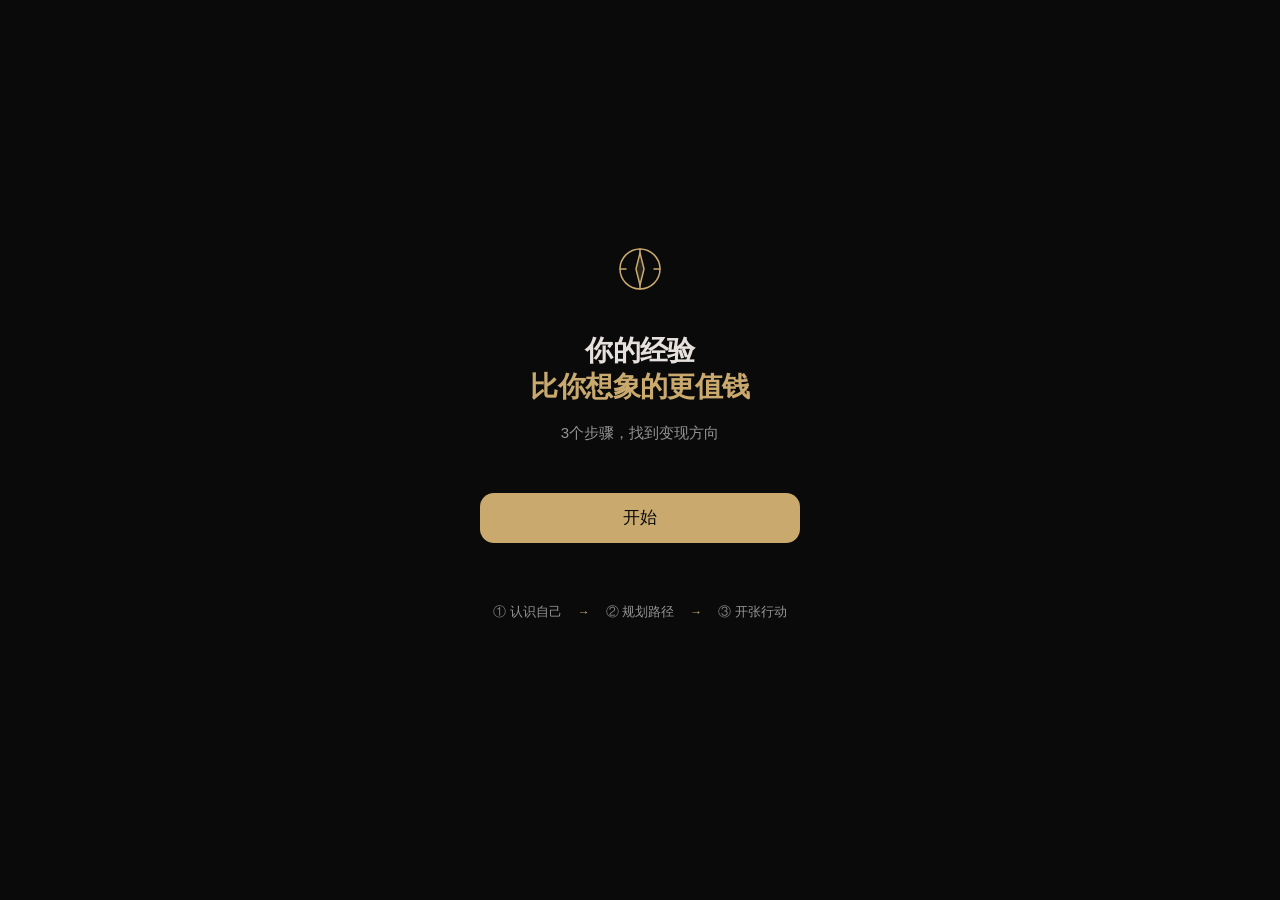
==== starting-point/static/index.html @ 90539042 "feat: rename Career Compass to Starting Point (启点), add mobile-first UI - Rename Python package from" ====
<!DOCTYPE html>
<html lang="zh-CN">
<head>
  <meta charset="utf-8">
  <meta name="viewport" content="width=device-width, initial-scale=1.0, viewport-fit=cover">
  <title>启点</title>
  <link rel="stylesheet" href="design-system.css">
  <style>
    .landing {
      min-height: 100dvh;
      display: flex;
      flex-direction: column;
      align-items: center;
      justify-content: center;
      text-align: center;
      padding: var(--sp-10) var(--page-padding);
      padding-bottom: calc(var(--sp-10) + var(--safe-bottom));
    }

    .landing__icon {
      width: 48px;
      height: 48px;
      margin-bottom: var(--sp-10);
      opacity: 0;
      animation: fadeIn 600ms ease-out 100ms forwards;
    }

    .landing__icon svg {
      width: 100%;
      height: 100%;
    }

    .landing__headline {
      margin-bottom: var(--sp-4);
      opacity: 0;
      animation: fadeIn 400ms ease-out 200ms forwards;
    }

    .landing__headline-main {
      font: var(--t-hero);
      letter-spacing: var(--tracking-hero);
      color: var(--text-primary);
      display: block;
    }

    .landing__headline-gold {
      font: var(--t-hero);
      letter-spacing: var(--tracking-hero);
      color: var(--gold);
      display: block;
    }

    .landing__subtitle {
      font: var(--t-body-sm);
      color: var(--text-secondary);
      margin-bottom: var(--sp-12);
      opacity: 0;
      animation: fadeIn 300ms ease-out 400ms forwards;
    }

    .landing__cta {
      width: 100%;
      max-width: 320px;
      margin-bottom: var(--sp-3);
      opacity: 0;
      animation: fadeIn 300ms ease-out 500ms forwards;
    }

    .landing__steps {
      display: flex;
      align-items: center;
      justify-content: center;
      gap: var(--sp-4);
      margin-top: var(--sp-12);
      opacity: 0;
      animation: fadeIn 300ms ease-out 600ms forwards;
    }

    .landing__step {
      font: var(--t-caption);
      color: var(--text-secondary);
    }

    .landing__step-num {
      color: var(--text-tertiary);
      font-weight: 500;
    }

    .landing__arrow {
      color: var(--gold);
      font-size: 12px;
    }
  </style>
</head>
<body>
  <div class="landing">
    <!-- Compass Icon (SVG thin line, gold stroke) -->
    <div class="landing__icon" role="img" aria-label="启点指南针">
      <svg viewBox="0 0 48 48" fill="none" stroke="#C9A96E" stroke-width="1.5" stroke-linecap="round" stroke-linejoin="round" aria-hidden="true">
        <circle cx="24" cy="24" r="20"/>
        <polygon points="24,8 28,24 24,40 20,24" fill="rgba(201,169,110,0.15)" stroke="#C9A96E"/>
        <line x1="24" y1="4" x2="24" y2="10"/>
        <line x1="24" y1="38" x2="24" y2="44"/>
        <line x1="4" y1="24" x2="10" y2="24"/>
        <line x1="38" y1="24" x2="44" y2="24"/>
      </svg>
    </div>

    <div class="landing__headline">
      <span class="landing__headline-main">你的经验</span>
      <span class="landing__headline-gold">比你想象的更值钱</span>
    </div>

    <p class="landing__subtitle">3个步骤，找到变现方向</p>

    <div class="landing__cta">
      <button class="btn-primary" onclick="location.href='chat-self-discovery.html'" aria-label="开始探索">开始</button>
    </div>

    <div class="landing__steps">
      <span class="landing__step"><span class="landing__step-num">①</span> 认识自己</span>
      <span class="landing__arrow">→</span>
      <span class="landing__step"><span class="landing__step-num">②</span> 规划路径</span>
      <span class="landing__arrow">→</span>
      <span class="landing__step"><span class="landing__step-num">③</span> 开张行动</span>
    </div>
  </div>
</body>
</html>
---- starting-point/static/design-system.css ----
/*
 * Starting Point (启点) Design System
 * Based on "Lantern in the Night" metaphor
 * Target: 40-55 year old Chinese users, mobile-first web
 */

:root {
  /* Color Tokens */
  --bg-primary: #0A0A0B;
  --bg-secondary: #1C1C1E;
  --bg-tertiary: #2C2C2E;
  --bg-elevated: #3A3A3C;

  --text-primary: #E7E1DE;
  --text-secondary: #949494;
  --text-tertiary: #7E7E80;

  --gold: #C9A96E;
  --gold-subtle: rgba(201, 169, 110, 0.12);
  --gold-border: rgba(201, 169, 110, 0.25);

  --success: #4CAF50;
  --error: #FF453A;

  --divider: rgba(255, 255, 255, 0.06);
  --border: rgba(255, 255, 255, 0.10);

  /* Typography */
  --font-main: "PingFang SC", -apple-system, "SF Pro Text", "Helvetica Neue", sans-serif;

  --t-hero: 600 28px/36px var(--font-main);
  --t-title: 600 22px/30px var(--font-main);
  --t-body: 400 17px/28px var(--font-main);
  --t-body-sm: 400 15px/24px var(--font-main);
  --t-caption: 400 13px/18px var(--font-main);
  --t-micro: 500 11px/16px var(--font-main);
  --t-button: 500 17px/24px var(--font-main);

  --tracking-hero: -0.02em;
  --tracking-title: -0.01em;
  --tracking-caption: 0.01em;
  --tracking-micro: 0.02em;

  /* Spacing (4px base) */
  --sp-1: 4px;
  --sp-2: 8px;
  --sp-3: 12px;
  --sp-4: 16px;
  --sp-5: 20px;
  --sp-6: 24px;
  --sp-8: 32px;
  --sp-10: 40px;
  --sp-12: 48px;

  /* Layout */
  --max-width: 480px;
  --page-padding: 20px;
  --header-height: 44px;
  --input-height: 56px;
  --safe-bottom: 34px;

  /* Radius */
  --r-sm: 8px;
  --r-md: 12px;
  --r-lg: 16px;
  --r-xl: 20px;
  --r-pill: 9999px;

  /* Transitions */
  --transition-fast: 150ms ease-out;
  --transition-normal: 250ms ease-out;
}

/* Reset */
*, *::before, *::after {
  box-sizing: border-box;
  margin: 0;
  padding: 0;
}

body {
  background-color: var(--bg-primary);
  color: var(--text-primary);
  font: var(--t-body);
  -webkit-font-smoothing: antialiased;
  -moz-osx-font-smoothing: grayscale;
  min-height: 100dvh;
  line-height: 1.5;
}

/* Utility */
.container {
  max-width: var(--max-width);
  margin: 0 auto;
  padding: 0 var(--page-padding);
}

/* Header */
.app-header {
  position: fixed;
  top: 0;
  left: 0;
  right: 0;
  height: var(--header-height);
  background: var(--bg-primary);
  border-bottom: 1px solid var(--divider);
  display: flex;
  align-items: center;
  padding: 0 var(--page-padding);
  z-index: 100;
}

.app-header__back {
  background: none;
  border: none;
  color: var(--gold);
  font-size: 20px;
  cursor: pointer;
  padding: var(--sp-2);
  margin-left: calc(var(--sp-2) * -1);
}

.app-header__title {
  font: var(--t-body-sm);
  font-weight: 600;
  color: var(--text-primary);
  margin-left: var(--sp-2);
}

.app-header__step {
  font: var(--t-caption);
  color: var(--text-tertiary);
  margin-left: auto;
}

/* Progress Bar */
.progress-bar {
  position: fixed;
  top: var(--header-height);
  left: 0;
  right: 0;
  height: 2px;
  background: var(--divider);
  z-index: 100;
}

.progress-bar__fill {
  height: 100%;
  background: var(--gold);
  transition: width 300ms ease-in-out;
}

/* Buttons */
.btn-primary {
  display: flex;
  align-items: center;
  justify-content: center;
  gap: var(--sp-2);
  width: 100%;
  height: 50px;
  background: var(--gold);
  color: var(--bg-primary);
  font: var(--t-button);
  border: none;
  border-radius: 14px;
  cursor: pointer;
  transition: opacity var(--transition-fast);
}

.btn-primary:active {
  opacity: 0.85;
}

.btn-secondary {
  display: flex;
  align-items: center;
  justify-content: center;
  gap: var(--sp-2);
  width: 100%;
  height: 50px;
  background: transparent;
  color: var(--text-primary);
  font: var(--t-button);
  border: 1px solid var(--border);
  border-radius: 14px;
  cursor: pointer;
}

/* Option Buttons */
.options {
  display: flex;
  flex-wrap: wrap;
  gap: var(--sp-3);
  margin-top: var(--sp-4);
}

.option-btn {
  display: flex;
  align-items: center;
  justify-content: center;
  height: 44px;
  padding: 0 var(--sp-5);
  background: transparent;
  color: var(--text-primary);
  font: var(--t-body-sm);
  border: 1px solid var(--border);
  border-radius: var(--r-md);
  cursor: pointer;
  transition: border-color var(--transition-fast),
              background var(--transition-fast),
              color var(--transition-fast);
}

.option-btn:active {
  transform: scale(0.97);
}

.option-btn--selected {
  background: var(--gold-subtle);
  color: var(--gold);
  border-color: var(--gold);
  font-weight: 500;
}

/* Chat Bubbles */
.bubble-ai {
  max-width: 85%;
  background: var(--bg-secondary);
  color: var(--text-primary);
  font: var(--t-body);
  padding: var(--sp-4) var(--sp-5);
  border-radius: var(--r-xl) var(--r-xl) var(--r-xl) 4px;
  margin-bottom: var(--sp-3);
}

.bubble-user-option {
  display: inline-block;
  background: var(--gold);
  color: var(--bg-primary);
  font: var(--t-body-sm);
  font-weight: 500;
  padding: var(--sp-2) var(--sp-5);
  border-radius: var(--r-xl) var(--r-xl) 4px var(--r-xl);
  margin-left: auto;
  margin-bottom: var(--sp-3);
}

.bubble-user-text {
  max-width: 85%;
  background: var(--bg-tertiary);
  color: var(--text-primary);
  font: var(--t-body);
  padding: var(--sp-4) var(--sp-5);
  border-radius: var(--r-xl) var(--r-xl) 4px var(--r-xl);
  margin-left: auto;
  margin-bottom: var(--sp-3);
}

/* Confidence Boost */
.confidence-boost {
  background: var(--gold-subtle);
  border-left: 3px solid var(--gold);
  padding: var(--sp-4) var(--sp-5);
  border-radius: 0 var(--r-md) var(--r-md) 0;
  margin-bottom: var(--sp-3);
  font: var(--t-body-sm);
  color: var(--gold);
}

/* Input Bar */
.input-bar {
  position: fixed;
  bottom: 0;
  left: 0;
  right: 0;
  background: var(--bg-primary);
  border-top: 1px solid var(--divider);
  padding: var(--sp-3) var(--page-padding) calc(var(--sp-3) + var(--safe-bottom));
  z-index: 100;
}

.input-bar__inner {
  max-width: var(--max-width);
  margin: 0 auto;
  display: flex;
  align-items: center;
  gap: var(--sp-3);
  background: var(--bg-tertiary);
  border-radius: var(--r-pill);
  padding: var(--sp-2) var(--sp-2) var(--sp-2) var(--sp-5);
}

.input-bar__field {
  flex: 1;
  background: none;
  border: none;
  outline: none;
  color: var(--text-primary);
  font: var(--t-body);
  font-size: 17px; /* Prevent iOS zoom */
}

.input-bar__field::placeholder {
  color: var(--text-tertiary);
}

.input-bar__send {
  width: 44px;
  height: 44px;
  border-radius: 50%;
  border: none;
  background: var(--text-tertiary);
  color: var(--bg-primary);
  font-size: 18px;
  cursor: pointer;
  display: flex;
  align-items: center;
  justify-content: center;
  transition: background var(--transition-fast);
  flex-shrink: 0;
}

.input-bar__send--active {
  background: var(--gold);
}

/* Deliverable Card */
.result-card {
  background: var(--bg-secondary);
  border-radius: var(--r-lg);
  padding: var(--sp-6);
  margin: var(--sp-6) 0;
}

.result-card__title {
  font: var(--t-title);
  color: var(--text-primary);
  margin-bottom: var(--sp-6);
}

.result-item {
  padding: var(--sp-5) 0;
  border-bottom: 1px solid var(--divider);
}

.result-item:last-child {
  border-bottom: none;
  padding-bottom: 0;
}

.result-item__name {
  font: var(--t-body);
  font-weight: 500;
  color: var(--text-primary);
  margin-bottom: var(--sp-1);
}

.result-item__evidence {
  font: var(--t-body-sm);
  font-style: italic;
  color: var(--text-secondary);
}

.result-item__value {
  display: inline-block;
  background: var(--gold-subtle);
  color: var(--gold);
  font: var(--t-caption);
  font-weight: 500;
  padding: var(--sp-1) var(--sp-4);
  border-radius: var(--r-pill);
  margin-top: var(--sp-3);
}

.result-item__tags {
  display: flex;
  flex-wrap: wrap;
  gap: var(--sp-2);
  margin-top: var(--sp-3);
}

.result-item__tag {
  background: var(--bg-primary);
  color: var(--text-secondary);
  font: var(--t-micro);
  padding: var(--sp-1) var(--sp-3);
  border-radius: var(--r-sm);
}

/* Loading */
.loading-dots {
  display: flex;
  gap: var(--sp-2);
  padding: var(--sp-4) var(--sp-5);
}

.loading-dots span {
  width: 6px;
  height: 6px;
  background: var(--text-secondary);
  border-radius: 50%;
  animation: loading-pulse 1.2s infinite;
}

.loading-dots span:nth-child(2) { animation-delay: 200ms; }
.loading-dots span:nth-child(3) { animation-delay: 400ms; }

@keyframes loading-pulse {
  0%, 100% { opacity: 0.3; }
  50% { opacity: 1; }
}

/* Animations */
.fade-in {
  animation: fadeIn var(--transition-normal) ease-out;
}

@keyframes fadeIn {
  from { opacity: 0; transform: translateY(8px); }
  to { opacity: 1; transform: translateY(0); }
}

/* Focus Styles */
:focus-visible {
  outline: 2px solid var(--gold);
  outline-offset: 2px;
}

.btn-primary:hover,
.btn-secondary:hover {
  opacity: 0.9;
}

.option-btn:hover {
  border-color: var(--gold-border);
}

/* Reduced Motion */
@media (prefers-reduced-motion: reduce) {
  *,
  *::before,
  *::after {
    animation-duration: 0.01ms !important;
    animation-iteration-count: 1 !important;
    transition-duration: 0.01ms !important;
  }
}

/* Responsive */
@media (min-width: 640px) {
  .container {
    border-left: 1px solid var(--divider);
    border-right: 1px solid var(--divider);
  }
}
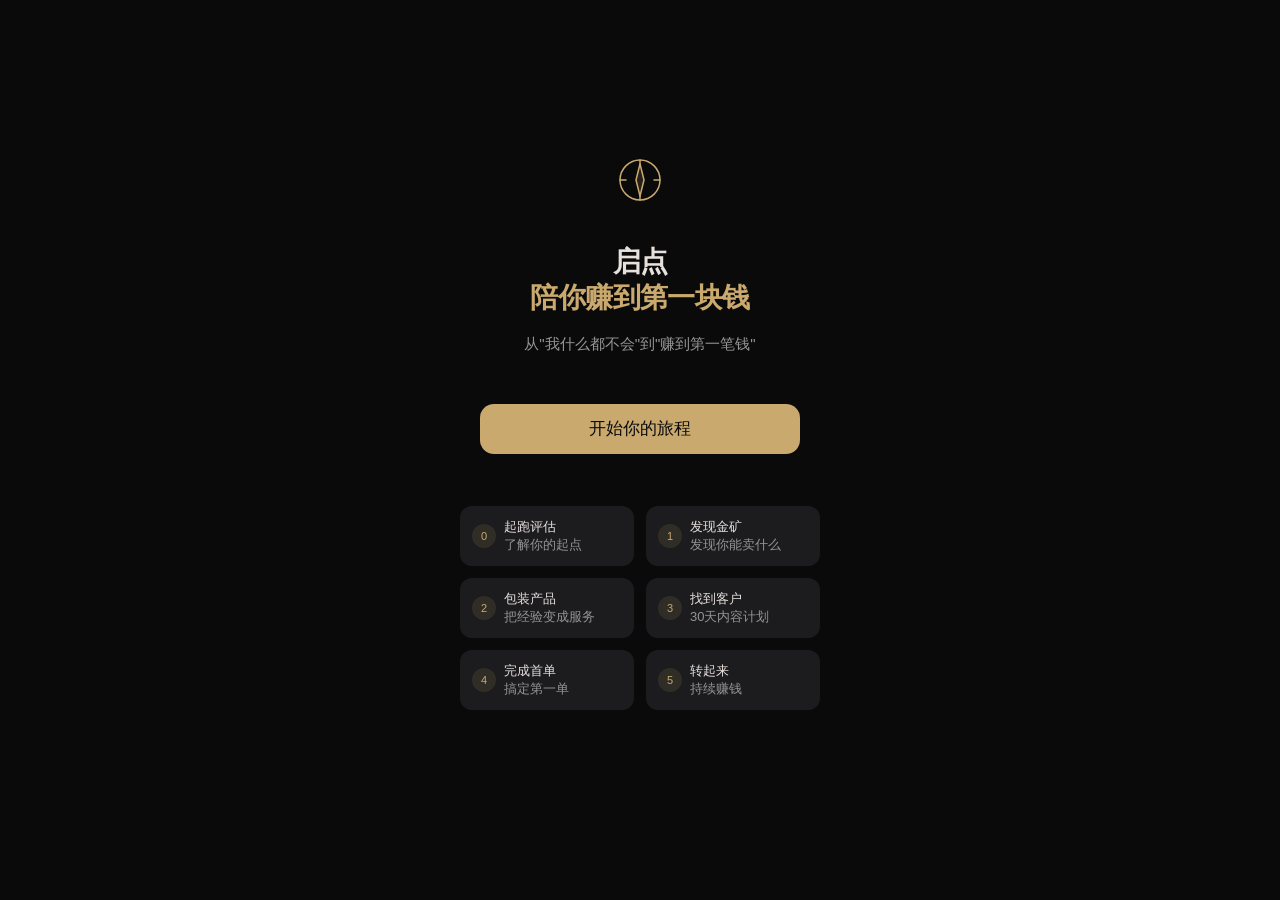
==== commit 5da50535: "feat(ui): V2 unified single-page chat UI - app.html: unified chat page for all 6 phases - js/store.j" ====
--- a/starting-point/static/index.html
+++ b/starting-point/static/index.html
@@ -66,35 +66,58 @@
       animation: fadeIn 300ms ease-out 500ms forwards;
     }
 
-    .landing__steps {
-      display: flex;
-      align-items: center;
-      justify-content: center;
-      gap: var(--sp-4);
-      margin-top: var(--sp-12);
+    .landing__phases {
+      display: grid;
+      grid-template-columns: repeat(2, 1fr);
+      gap: var(--sp-3);
+      width: 100%;
+      max-width: 360px;
+      margin-top: var(--sp-10);
       opacity: 0;
       animation: fadeIn 300ms ease-out 600ms forwards;
     }
 
-    .landing__step {
+    .landing__phase {
+      display: flex;
+      align-items: center;
+      gap: var(--sp-2);
+      padding: var(--sp-3);
+      background: var(--bg-secondary);
+      border-radius: var(--r-md);
+      text-align: left;
+    }
+
+    .landing__phase-num {
+      width: 24px;
+      height: 24px;
+      border-radius: 50%;
+      background: var(--gold-subtle);
+      color: var(--gold);
+      font: var(--t-micro);
+      display: flex;
+      align-items: center;
+      justify-content: center;
+      flex-shrink: 0;
+    }
+
+    .landing__phase-text {
       font: var(--t-caption);
       color: var(--text-secondary);
     }
 
-    .landing__step-num {
-      color: var(--text-tertiary);
+    .landing__phase-name {
       font-weight: 500;
+      color: var(--text-primary);
+      display: block;
     }
 
-    .landing__arrow {
-      color: var(--gold);
-      font-size: 12px;
+    .landing__phase-desc {
+      display: block;
     }
   </style>
 </head>
 <body>
   <div class="landing">
-    <!-- Compass Icon (SVG thin line, gold stroke) -->
     <div class="landing__icon" role="img" aria-label="启点指南针">
       <svg viewBox="0 0 48 48" fill="none" stroke="#C9A96E" stroke-width="1.5" stroke-linecap="round" stroke-linejoin="round" aria-hidden="true">
         <circle cx="24" cy="24" r="20"/>
@@ -107,22 +130,59 @@
     </div>
 
     <div class="landing__headline">
-      <span class="landing__headline-main">你的经验</span>
-      <span class="landing__headline-gold">比你想象的更值钱</span>
+      <span class="landing__headline-main">启点</span>
+      <span class="landing__headline-gold">陪你赚到第一块钱</span>
     </div>
 
-    <p class="landing__subtitle">3个步骤，找到变现方向</p>
+    <p class="landing__subtitle">从"我什么都不会"到"赚到第一笔钱"</p>
 
     <div class="landing__cta">
-      <button class="btn-primary" onclick="location.href='chat-self-discovery.html'" aria-label="开始探索">开始</button>
+      <button class="btn-primary" onclick="location.href='app.html'" aria-label="开始旅程">开始你的旅程</button>
     </div>
 
-    <div class="landing__steps">
-      <span class="landing__step"><span class="landing__step-num">①</span> 认识自己</span>
-      <span class="landing__arrow">→</span>
-      <span class="landing__step"><span class="landing__step-num">②</span> 规划路径</span>
-      <span class="landing__arrow">→</span>
-      <span class="landing__step"><span class="landing__step-num">③</span> 开张行动</span>
+    <div class="landing__phases">
+      <div class="landing__phase">
+        <div class="landing__phase-num">0</div>
+        <div class="landing__phase-text">
+          <span class="landing__phase-name">起跑评估</span>
+          <span class="landing__phase-desc">了解你的起点</span>
+        </div>
+      </div>
+      <div class="landing__phase">
+        <div class="landing__phase-num">1</div>
+        <div class="landing__phase-text">
+          <span class="landing__phase-name">发现金矿</span>
+          <span class="landing__phase-desc">发现你能卖什么</span>
+        </div>
+      </div>
+      <div class="landing__phase">
+        <div class="landing__phase-num">2</div>
+        <div class="landing__phase-text">
+          <span class="landing__phase-name">包装产品</span>
+          <span class="landing__phase-desc">把经验变成服务</span>
+        </div>
+      </div>
+      <div class="landing__phase">
+        <div class="landing__phase-num">3</div>
+        <div class="landing__phase-text">
+          <span class="landing__phase-name">找到客户</span>
+          <span class="landing__phase-desc">30天内容计划</span>
+        </div>
+      </div>
+      <div class="landing__phase">
+        <div class="landing__phase-num">4</div>
+        <div class="landing__phase-text">
+          <span class="landing__phase-name">完成首单</span>
+          <span class="landing__phase-desc">搞定第一单</span>
+        </div>
+      </div>
+      <div class="landing__phase">
+        <div class="landing__phase-num">5</div>
+        <div class="landing__phase-text">
+          <span class="landing__phase-name">转起来</span>
+          <span class="landing__phase-desc">持续赚钱</span>
+        </div>
+      </div>
     </div>
   </div>
 </body>
--- a/starting-point/static/design-system.css
+++ b/starting-point/static/design-system.css
@@ -453,3 +453,232 @@
     border-right: 1px solid var(--divider);
   }
 }
+
+/* === V2 Components === */
+
+/* Progress Chip */
+.progress-chip {
+  position: fixed;
+  top: calc(var(--header-height) + 2px);
+  left: 50%;
+  transform: translateX(-50%);
+  background: var(--bg-secondary);
+  color: var(--text-secondary);
+  font: var(--t-caption);
+  padding: var(--sp-1) var(--sp-4);
+  border-radius: var(--r-pill);
+  border: 1px solid var(--divider);
+  z-index: 100;
+  cursor: pointer;
+  user-select: none;
+  white-space: nowrap;
+}
+
+.progress-chip:hover {
+  border-color: var(--gold-border);
+}
+
+/* Progress Grid (expanded) */
+.progress-grid {
+  position: fixed;
+  top: calc(var(--header-height) + 2px + 32px);
+  left: 50%;
+  transform: translateX(-50%);
+  background: var(--bg-secondary);
+  border: 1px solid var(--border);
+  border-radius: var(--r-lg);
+  padding: var(--sp-4);
+  display: grid;
+  grid-template-columns: repeat(3, 1fr);
+  gap: var(--sp-3);
+  z-index: 101;
+  min-width: 240px;
+}
+
+.progress-grid__item {
+  display: flex;
+  flex-direction: column;
+  align-items: center;
+  gap: var(--sp-1);
+  padding: var(--sp-3);
+  border-radius: var(--r-md);
+  cursor: default;
+  border: none;
+  background: none;
+  font-family: var(--font-main);
+}
+
+.progress-grid__item--completed {
+  color: var(--gold);
+  cursor: pointer;
+}
+
+.progress-grid__item--completed:hover {
+  background: var(--gold-subtle);
+}
+
+.progress-grid__item--current {
+  background: var(--gold-subtle);
+  color: var(--gold);
+}
+
+.progress-grid__item--future {
+  color: var(--text-tertiary);
+}
+
+.progress-grid__icon {
+  font-size: 20px;
+  line-height: 1;
+}
+
+.progress-grid__name {
+  font: var(--t-micro);
+  text-align: center;
+}
+
+/* Output Card (shared base) */
+.output-card {
+  background: var(--bg-secondary);
+  border-radius: var(--r-lg);
+  padding: var(--sp-5);
+  margin: var(--sp-4) 0;
+  border-left: 3px solid var(--gold);
+}
+
+.output-card__title {
+  font: var(--t-title);
+  color: var(--gold);
+  margin-bottom: var(--sp-4);
+}
+
+.output-card__subtitle {
+  font: var(--t-caption);
+  color: var(--text-tertiary);
+  margin-bottom: var(--sp-4);
+}
+
+.output-card__field {
+  padding: var(--sp-3) 0;
+  border-bottom: 1px solid var(--divider);
+}
+
+.output-card__field:last-child {
+  border-bottom: none;
+}
+
+.output-card__label {
+  font: var(--t-caption);
+  color: var(--text-tertiary);
+  margin-bottom: var(--sp-1);
+}
+
+.output-card__value {
+  font: var(--t-body-sm);
+  color: var(--text-primary);
+}
+
+/* Content Plan Accordion */
+.content-week {
+  background: var(--bg-secondary);
+  border-radius: var(--r-md);
+  margin-bottom: var(--sp-3);
+  border: 1px solid var(--divider);
+}
+
+.content-week summary {
+  padding: var(--sp-4);
+  font: var(--t-body-sm);
+  font-weight: 500;
+  color: var(--text-primary);
+  cursor: pointer;
+  list-style: none;
+  display: flex;
+  justify-content: space-between;
+  align-items: center;
+}
+
+.content-week summary::-webkit-details-marker {
+  display: none;
+}
+
+.content-week summary::after {
+  content: '▶';
+  font-size: 12px;
+  color: var(--text-tertiary);
+  transition: transform var(--transition-fast);
+}
+
+.content-week[open] summary::after {
+  transform: rotate(90deg);
+}
+
+.content-week__body {
+  padding: 0 var(--sp-4) var(--sp-4);
+}
+
+/* Content Piece */
+.content-piece {
+  background: var(--bg-primary);
+  border-radius: var(--r-sm);
+  margin-bottom: var(--sp-2);
+}
+
+.content-piece summary {
+  padding: var(--sp-3) var(--sp-4);
+  font: var(--t-caption);
+  color: var(--text-secondary);
+  cursor: pointer;
+  list-style: none;
+  display: flex;
+  gap: var(--sp-2);
+  align-items: center;
+}
+
+.content-piece summary::-webkit-details-marker {
+  display: none;
+}
+
+.content-piece summary::after {
+  content: '▼';
+  font-size: 10px;
+  color: var(--text-tertiary);
+  margin-left: auto;
+}
+
+.content-piece[open] summary::after {
+  content: '▲';
+}
+
+.content-piece__script {
+  padding: var(--sp-3) var(--sp-4);
+  font: var(--t-body-sm);
+  color: var(--text-primary);
+  border-top: 1px solid var(--divider);
+  white-space: pre-wrap;
+}
+
+.content-piece__tags {
+  display: flex;
+  flex-wrap: wrap;
+  gap: var(--sp-1);
+  padding: 0 var(--sp-4) var(--sp-3);
+}
+
+.content-piece__tag {
+  background: var(--gold-subtle);
+  color: var(--gold);
+  font: var(--t-micro);
+  padding: 2px var(--sp-2);
+  border-radius: var(--r-pill);
+}
+
+/* Emotional Support */
+.emotional-support {
+  background: var(--gold-subtle);
+  border-left: 3px solid var(--gold);
+  padding: var(--sp-3) var(--sp-4);
+  border-radius: 0 var(--r-md) var(--r-md) 0;
+  margin: var(--sp-3) 0;
+  font: var(--t-body-sm);
+  color: var(--gold);
+}
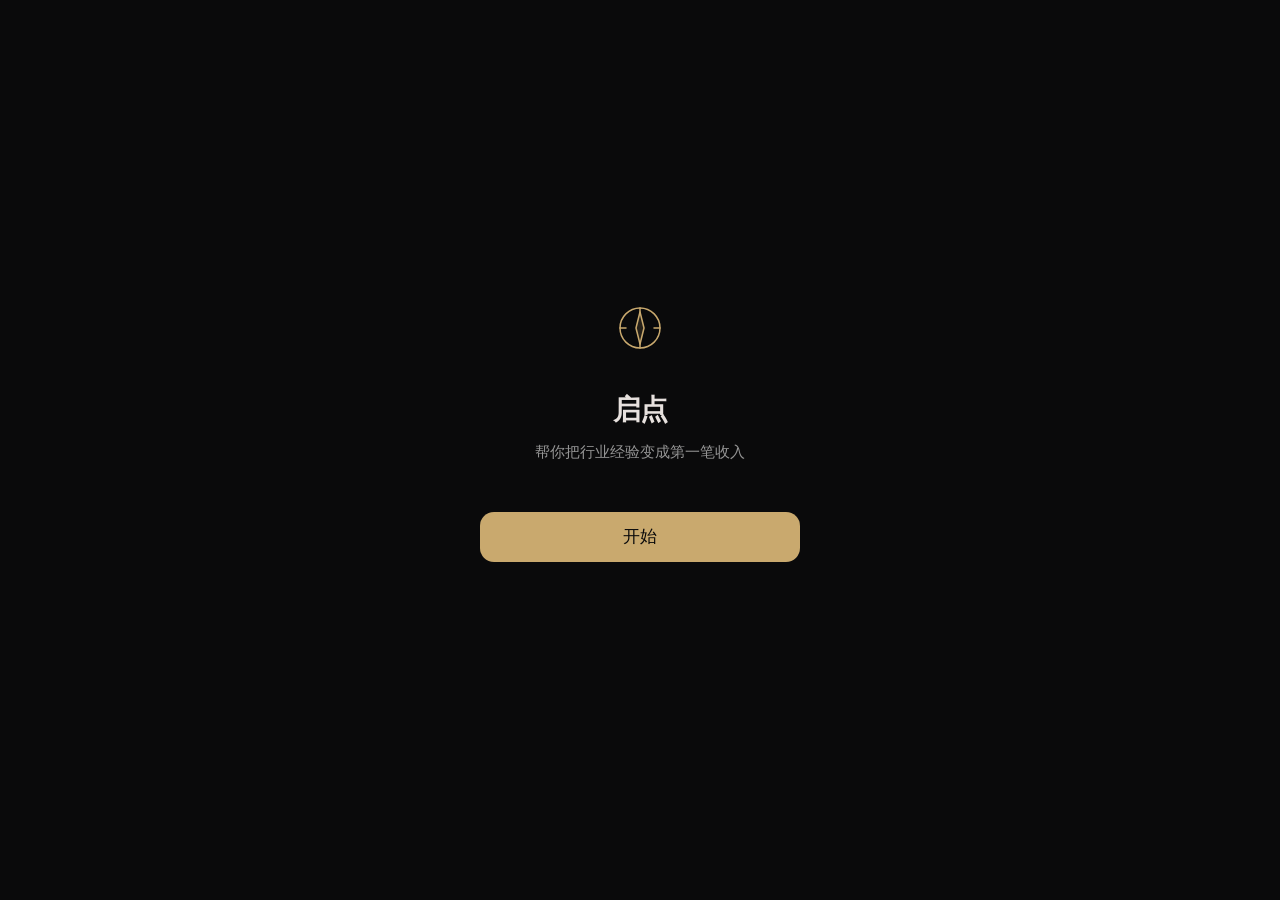
==== commit d96a014c: "feat: FastAPI app and H5 frontend for v4.0 - FastAPI with lifespan, CORS, /api/chat, /api/kit, /api/" ====
--- a/starting-point/static/index.html
+++ b/starting-point/static/index.html
@@ -3,187 +3,82 @@
 <head>
   <meta charset="utf-8">
   <meta name="viewport" content="width=device-width, initial-scale=1.0, viewport-fit=cover">
-  <title>启点</title>
+  <title>启点 — 帮你把行业经验变成第一笔收入</title>
   <link rel="stylesheet" href="design-system.css">
-  <style>
-    .landing {
-      min-height: 100dvh;
-      display: flex;
-      flex-direction: column;
-      align-items: center;
-      justify-content: center;
-      text-align: center;
-      padding: var(--sp-10) var(--page-padding);
-      padding-bottom: calc(var(--sp-10) + var(--safe-bottom));
-    }
-
-    .landing__icon {
-      width: 48px;
-      height: 48px;
-      margin-bottom: var(--sp-10);
-      opacity: 0;
-      animation: fadeIn 600ms ease-out 100ms forwards;
-    }
-
-    .landing__icon svg {
-      width: 100%;
-      height: 100%;
-    }
-
-    .landing__headline {
-      margin-bottom: var(--sp-4);
-      opacity: 0;
-      animation: fadeIn 400ms ease-out 200ms forwards;
-    }
-
-    .landing__headline-main {
-      font: var(--t-hero);
-      letter-spacing: var(--tracking-hero);
-      color: var(--text-primary);
-      display: block;
-    }
-
-    .landing__headline-gold {
-      font: var(--t-hero);
-      letter-spacing: var(--tracking-hero);
-      color: var(--gold);
-      display: block;
-    }
-
-    .landing__subtitle {
-      font: var(--t-body-sm);
-      color: var(--text-secondary);
-      margin-bottom: var(--sp-12);
-      opacity: 0;
-      animation: fadeIn 300ms ease-out 400ms forwards;
-    }
-
-    .landing__cta {
-      width: 100%;
-      max-width: 320px;
-      margin-bottom: var(--sp-3);
-      opacity: 0;
-      animation: fadeIn 300ms ease-out 500ms forwards;
-    }
-
-    .landing__phases {
-      display: grid;
-      grid-template-columns: repeat(2, 1fr);
-      gap: var(--sp-3);
-      width: 100%;
-      max-width: 360px;
-      margin-top: var(--sp-10);
-      opacity: 0;
-      animation: fadeIn 300ms ease-out 600ms forwards;
-    }
-
-    .landing__phase {
-      display: flex;
-      align-items: center;
-      gap: var(--sp-2);
-      padding: var(--sp-3);
-      background: var(--bg-secondary);
-      border-radius: var(--r-md);
-      text-align: left;
-    }
-
-    .landing__phase-num {
-      width: 24px;
-      height: 24px;
-      border-radius: 50%;
-      background: var(--gold-subtle);
-      color: var(--gold);
-      font: var(--t-micro);
-      display: flex;
-      align-items: center;
-      justify-content: center;
-      flex-shrink: 0;
-    }
-
-    .landing__phase-text {
-      font: var(--t-caption);
-      color: var(--text-secondary);
-    }
-
-    .landing__phase-name {
-      font-weight: 500;
-      color: var(--text-primary);
-      display: block;
-    }
-
-    .landing__phase-desc {
-      display: block;
-    }
-  </style>
+  <link rel="stylesheet" href="css/chat.css">
 </head>
 <body>
-  <div class="landing">
-    <div class="landing__icon" role="img" aria-label="启点指南针">
-      <svg viewBox="0 0 48 48" fill="none" stroke="#C9A96E" stroke-width="1.5" stroke-linecap="round" stroke-linejoin="round" aria-hidden="true">
-        <circle cx="24" cy="24" r="20"/>
-        <polygon points="24,8 28,24 24,40 20,24" fill="rgba(201,169,110,0.15)" stroke="#C9A96E"/>
-        <line x1="24" y1="4" x2="24" y2="10"/>
-        <line x1="24" y1="38" x2="24" y2="44"/>
-        <line x1="4" y1="24" x2="10" y2="24"/>
-        <line x1="38" y1="24" x2="44" y2="24"/>
-      </svg>
-    </div>
 
-    <div class="landing__headline">
-      <span class="landing__headline-main">启点</span>
-      <span class="landing__headline-gold">陪你赚到第一块钱</span>
-    </div>
+  <!-- ===== View 1: Landing ===== -->
+  <div id="landing" class="view view--active">
+    <div class="landing-v4">
+      <div class="landing-v4__icon" role="img" aria-label="启点指南针">
+        <svg viewBox="0 0 48 48" fill="none" stroke="#C9A96E" stroke-width="1.5" stroke-linecap="round" stroke-linejoin="round" aria-hidden="true">
+          <circle cx="24" cy="24" r="20"/>
+          <polygon points="24,8 28,24 24,40 20,24" fill="rgba(201,169,110,0.15)" stroke="#C9A96E"/>
+          <line x1="24" y1="4" x2="24" y2="10"/>
+          <line x1="24" y1="38" x2="24" y2="44"/>
+          <line x1="4" y1="24" x2="10" y2="24"/>
+          <line x1="38" y1="24" x2="44" y2="24"/>
+        </svg>
+      </div>
 
-    <p class="landing__subtitle">从"我什么都不会"到"赚到第一笔钱"</p>
+      <div class="landing-v4__name">启点</div>
+      <p class="landing-v4__tagline">帮你把行业经验变成第一笔收入</p>
 
-    <div class="landing__cta">
-      <button class="btn-primary" onclick="location.href='app.html'" aria-label="开始旅程">开始你的旅程</button>
-    </div>
-
-    <div class="landing__phases">
-      <div class="landing__phase">
-        <div class="landing__phase-num">0</div>
-        <div class="landing__phase-text">
-          <span class="landing__phase-name">起跑评估</span>
-          <span class="landing__phase-desc">了解你的起点</span>
-        </div>
-      </div>
-      <div class="landing__phase">
-        <div class="landing__phase-num">1</div>
-        <div class="landing__phase-text">
-          <span class="landing__phase-name">发现金矿</span>
-          <span class="landing__phase-desc">发现你能卖什么</span>
-        </div>
-      </div>
-      <div class="landing__phase">
-        <div class="landing__phase-num">2</div>
-        <div class="landing__phase-text">
-          <span class="landing__phase-name">包装产品</span>
-          <span class="landing__phase-desc">把经验变成服务</span>
-        </div>
-      </div>
-      <div class="landing__phase">
-        <div class="landing__phase-num">3</div>
-        <div class="landing__phase-text">
-          <span class="landing__phase-name">找到客户</span>
-          <span class="landing__phase-desc">30天内容计划</span>
-        </div>
-      </div>
-      <div class="landing__phase">
-        <div class="landing__phase-num">4</div>
-        <div class="landing__phase-text">
-          <span class="landing__phase-name">完成首单</span>
-          <span class="landing__phase-desc">搞定第一单</span>
-        </div>
-      </div>
-      <div class="landing__phase">
-        <div class="landing__phase-num">5</div>
-        <div class="landing__phase-text">
-          <span class="landing__phase-name">转起来</span>
-          <span class="landing__phase-desc">持续赚钱</span>
-        </div>
+      <div class="landing-v4__cta">
+        <button id="startBtn" class="btn-primary" aria-label="开始">开始</button>
       </div>
     </div>
   </div>
+
+  <!-- ===== View 2: Chat ===== -->
+  <div id="chat" class="view chat-v4">
+
+    <!-- Header -->
+    <header class="app-header">
+      <span class="app-header__title">启点</span>
+    </header>
+
+    <!-- Messages -->
+    <div id="chat-messages" class="chat-v4__messages" role="log" aria-label="对话内容">
+    </div>
+
+    <!-- Input Bar -->
+    <div class="input-bar">
+      <div class="input-bar__inner">
+        <input class="input-bar__field" type="text" placeholder="说点什么..." id="chatInput" aria-label="输入消息">
+        <button class="input-bar__send" id="sendBtn" aria-label="发送消息">↑</button>
+      </div>
+    </div>
+  </div>
+
+  <!-- ===== View 3: Kit ===== -->
+  <div id="kit" class="view kit-view">
+
+    <!-- Header -->
+    <header class="app-header">
+      <span class="app-header__title">启动套件</span>
+    </header>
+
+    <div class="kit-view__content">
+      <div class="kit-view__intro fade-in">
+        <div class="kit-view__label">全部就绪</div>
+        <h1 class="kit-view__heading">你的启动套件</h1>
+        <p class="kit-view__desc">
+          基于你的经验，我们为你生成了全套启动素材。复制即可使用。
+        </p>
+      </div>
+
+      <div id="kit-content">
+        <!-- Kit content rendered by kit.js -->
+      </div>
+    </div>
+  </div>
+
+  <!-- Scripts (no modules — WeChat compatible) -->
+  <script src="js/chat.js"></script>
+  <script src="js/kit.js"></script>
+  <script src="js/app.js"></script>
 </body>
 </html>
--- a/starting-point/static/design-system.css
+++ b/starting-point/static/design-system.css
@@ -13,7 +13,7 @@
 
   --text-primary: #E7E1DE;
   --text-secondary: #949494;
-  --text-tertiary: #7E7E80;
+  --text-tertiary: #8E8E93;
 
   --gold: #C9A96E;
   --gold-subtle: rgba(201, 169, 110, 0.12);
@@ -429,6 +429,14 @@
 .btn-primary:hover,
 .btn-secondary:hover {
   opacity: 0.9;
+}
+
+.btn-primary:disabled,
+.btn-secondary:disabled,
+.option-btn:disabled {
+  opacity: 0.5;
+  cursor: not-allowed;
+  pointer-events: none;
 }
 
 .option-btn:hover {
@@ -493,6 +501,7 @@
   gap: var(--sp-3);
   z-index: 101;
   min-width: 240px;
+  max-width: calc(100vw - 40px);
 }
 
 .progress-grid__item {
@@ -682,3 +691,367 @@
   font: var(--t-body-sm);
   color: var(--gold);
 }
+
+/* Paywall / Pricing Cards */
+.paywall {
+  padding: var(--sp-6) var(--sp-4);
+  text-align: center;
+}
+
+.paywall__title {
+  font-size: 1.3rem;
+  font-weight: 700;
+  color: var(--gold);
+  margin-bottom: var(--sp-2);
+}
+
+.paywall__subtitle {
+  color: var(--text-secondary);
+  margin-bottom: var(--sp-6);
+}
+
+.pricing-grid {
+  display: grid;
+  gap: var(--sp-4);
+  max-width: 600px;
+  margin: 0 auto;
+}
+
+.pricing-card {
+  background: var(--bg-secondary);
+  border: 1px solid var(--border);
+  border-radius: var(--r-lg);
+  padding: var(--sp-5);
+  text-align: left;
+  cursor: pointer;
+  transition: border-color var(--transition-fast);
+}
+
+.pricing-card:hover {
+  border-color: var(--gold);
+}
+
+.pricing-card__name {
+  font-weight: 700;
+  font-size: 1.1rem;
+  color: var(--text-primary);
+  margin-bottom: var(--sp-1);
+}
+
+.pricing-card__price {
+  font-size: 1.5rem;
+  font-weight: 800;
+  color: var(--gold);
+  margin-bottom: var(--sp-2);
+}
+
+.pricing-card__price span {
+  font-size: 0.9rem;
+  font-weight: 400;
+  color: var(--text-secondary);
+}
+
+.pricing-card__desc {
+  color: var(--text-secondary);
+  font-size: 0.9rem;
+}
+
+.pricing-card--popular {
+  border-color: var(--gold);
+  position: relative;
+}
+
+.pricing-card--popular::after {
+  content: '推荐';
+  position: absolute;
+  top: -10px;
+  right: 16px;
+  background: var(--gold);
+  color: var(--bg-primary);
+  font-size: 0.75rem;
+  font-weight: 700;
+  padding: 2px 10px;
+  border-radius: var(--r-pill);
+}
+
+/* === Chat Layout (shared) === */
+
+.chat-area {
+  padding-top: calc(var(--header-height) + 2px + 32px + var(--sp-4));
+  padding-bottom: calc(var(--input-height) + var(--sp-3) + var(--safe-bottom) + var(--sp-3));
+  padding-left: var(--page-padding);
+  padding-right: var(--page-padding);
+  max-width: var(--max-width);
+  margin: 0 auto;
+}
+
+.chat-area--no-chip {
+  padding-top: calc(var(--header-height) + 2px + var(--sp-4));
+}
+
+.chat-area__messages {
+  display: flex;
+  flex-direction: column;
+}
+
+.chat-row {
+  margin-bottom: var(--sp-3);
+}
+
+.chat-row--ai {
+  display: flex;
+  justify-content: flex-start;
+}
+
+.chat-row--user {
+  display: flex;
+  justify-content: flex-end;
+}
+
+.chat-row--confidence {
+  display: flex;
+  justify-content: flex-start;
+}
+
+.chat-row--loading {
+  display: flex;
+  justify-content: flex-start;
+}
+
+.chat-row--options {
+  display: flex;
+  flex-wrap: wrap;
+  gap: var(--sp-3);
+  padding-top: var(--sp-1);
+}
+
+/* Task Cards */
+.task-card {
+  background: var(--surface-primary);
+  border: 1px solid var(--border-default);
+  border-radius: var(--radius-lg);
+  padding: var(--sp-4);
+  margin: var(--sp-3) 0;
+  transition: opacity 0.3s ease;
+}
+.task-card--done {
+  opacity: 0.6;
+}
+.task-card--done .task-card__task {
+  text-decoration: line-through;
+}
+.task-card__header {
+  display: flex;
+  justify-content: space-between;
+  align-items: center;
+  margin-bottom: var(--sp-2);
+}
+.task-card__checkbox {
+  display: flex;
+  align-items: center;
+  gap: var(--sp-2);
+  cursor: pointer;
+}
+.task-card__day {
+  font-weight: 700;
+  color: var(--text-primary);
+}
+.task-card__time {
+  color: var(--text-tertiary);
+  font-size: var(--text-sm);
+}
+.task-card__task {
+  font-size: var(--text-base);
+  color: var(--text-primary);
+  margin-bottom: var(--sp-2);
+  line-height: 1.5;
+}
+.task-card__meta {
+  margin-bottom: var(--sp-2);
+}
+.task-card__platform {
+  display: inline-block;
+  background: var(--surface-secondary);
+  padding: 2px 8px;
+  border-radius: var(--radius-sm);
+  font-size: var(--text-xs);
+  color: var(--text-secondary);
+}
+.task-card__why {
+  font-size: var(--text-sm);
+  color: var(--text-secondary);
+  margin-bottom: var(--sp-1);
+}
+.task-card__signal {
+  font-size: var(--text-xs);
+  color: var(--text-tertiary);
+}
+
+/* Market Radar */
+.radar-section {
+  margin-top: var(--sp-4);
+  padding-top: var(--sp-4);
+  border-top: 1px solid var(--border-default);
+}
+.radar__title {
+  font-size: var(--text-lg);
+  font-weight: 700;
+  color: var(--text-primary);
+  margin-bottom: var(--sp-3);
+}
+.radar__summary {
+  font-size: var(--text-base);
+  color: var(--text-secondary);
+  margin-bottom: var(--sp-3);
+  line-height: 1.5;
+}
+.radar__demand-row,
+.radar__row {
+  display: flex;
+  justify-content: space-between;
+  align-items: center;
+  padding: var(--sp-2) 0;
+}
+.radar__label {
+  font-size: var(--text-sm);
+  color: var(--text-tertiary);
+}
+.radar__value {
+  font-size: var(--text-sm);
+  color: var(--text-primary);
+}
+.radar__value--highlight {
+  color: var(--color-primary, #4F46E5);
+  font-weight: 600;
+}
+.radar__badge {
+  display: inline-block;
+  padding: 2px 10px;
+  border-radius: var(--radius-sm);
+  font-size: var(--text-xs);
+  font-weight: 600;
+}
+.radar__badge--high {
+  background: #DEF7EC;
+  color: #03543F;
+}
+.radar__badge--medium {
+  background: #FDF6B2;
+  color: #723B13;
+}
+.radar__badge--low {
+  background: #FDE8E8;
+  color: #9B1C1C;
+}
+.radar__block {
+  margin-top: var(--sp-2);
+}
+.radar__seller {
+  font-size: var(--text-sm);
+  color: var(--text-secondary);
+  padding: var(--sp-1) 0;
+  padding-left: var(--sp-3);
+  position: relative;
+}
+.radar__seller::before {
+  content: '•';
+  position: absolute;
+  left: 0;
+  color: var(--text-tertiary);
+}
+.radar__tags {
+  display: flex;
+  flex-wrap: wrap;
+  gap: var(--sp-1);
+  margin-top: var(--sp-1);
+}
+.radar__tag {
+  display: inline-block;
+  background: var(--surface-secondary);
+  padding: 2px 8px;
+  border-radius: var(--radius-sm);
+  font-size: var(--text-xs);
+  color: var(--text-secondary);
+}
+
+/* --- Checkin Card --- */
+.checkin-card {
+  background: var(--surface-primary);
+  border-radius: var(--radius-lg);
+  padding: 18px;
+  margin: 8px 0;
+  box-shadow: 0 1px 4px rgba(0,0,0,0.08);
+}
+.checkin-card__progress {
+  display: flex;
+  align-items: center;
+  gap: 10px;
+  margin-bottom: 14px;
+}
+.checkin-card__progress-bar {
+  flex: 1;
+  height: 6px;
+  background: var(--surface-secondary);
+  border-radius: 3px;
+  overflow: hidden;
+}
+.checkin-card__progress-fill {
+  height: 100%;
+  background: linear-gradient(90deg, #ff6b35, #ff9a56);
+  border-radius: 3px;
+  transition: width 0.4s ease;
+}
+.checkin-card__progress-text {
+  font-size: var(--text-xs);
+  color: var(--text-secondary);
+  white-space: nowrap;
+}
+.checkin-card__task-title {
+  font-size: var(--text-base);
+  font-weight: 600;
+  color: var(--text-primary);
+  margin-bottom: 8px;
+}
+.checkin-card__meta {
+  display: flex;
+  gap: 12px;
+  font-size: var(--text-xs);
+  color: var(--text-secondary);
+  margin-bottom: 8px;
+}
+.checkin-card__why {
+  font-size: var(--text-sm);
+  color: var(--text-secondary);
+  margin-bottom: 6px;
+}
+.checkin-card__signal {
+  font-size: var(--text-xs);
+  color: #ff6b35;
+}
+
+/* --- Rescue Card --- */
+.rescue-card {
+  background: #fff8f0;
+  border: 1px solid #ffe0c0;
+  border-radius: var(--radius-lg);
+  padding: 18px;
+  margin: 8px 0;
+}
+.rescue-card__title {
+  font-size: var(--text-sm);
+  font-weight: 600;
+  color: #ff6b35;
+  margin-bottom: 10px;
+}
+.rescue-card__advice {
+  font-size: var(--text-sm);
+  color: var(--text-primary);
+  line-height: 1.6;
+  white-space: pre-line;
+}
+
+/* --- Other Input --- */
+.other-input-wrapper input:focus {
+  border-color: #ff6b35;
+  box-shadow: 0 0 0 2px rgba(255,107,53,0.15);
+}
--- a/starting-point/static/css/chat.css
+++ b/starting-point/static/css/chat.css
@@ -0,0 +1,334 @@
+/*
+ * Starting Point v4.0 — Chat UI additions
+ * Supplements design-system.css with v4-specific styles.
+ * Keeps everything minimal — reuse design-system classes first.
+ */
+
+/* ---- View transitions ---- */
+
+.view { display: none; }
+.view--active { display: block; }
+
+/* ---- Landing (overrides for v4 minimal landing) ---- */
+
+.landing-v4 {
+  min-height: 100dvh;
+  display: flex;
+  flex-direction: column;
+  align-items: center;
+  justify-content: center;
+  text-align: center;
+  padding: var(--sp-10) var(--page-padding);
+  padding-bottom: calc(var(--sp-10) + var(--safe-bottom));
+}
+
+.landing-v4__icon {
+  width: 48px;
+  height: 48px;
+  margin-bottom: var(--sp-10);
+  opacity: 0;
+  animation: fadeIn 600ms ease-out 100ms forwards;
+}
+
+.landing-v4__icon svg {
+  width: 100%;
+  height: 100%;
+}
+
+.landing-v4__name {
+  font: var(--t-hero);
+  letter-spacing: var(--tracking-hero);
+  color: var(--text-primary);
+  margin-bottom: var(--sp-3);
+  opacity: 0;
+  animation: fadeIn 400ms ease-out 200ms forwards;
+}
+
+.landing-v4__tagline {
+  font: var(--t-body-sm);
+  color: var(--text-secondary);
+  margin-bottom: var(--sp-12);
+  opacity: 0;
+  animation: fadeIn 300ms ease-out 400ms forwards;
+}
+
+.landing-v4__cta {
+  width: 100%;
+  max-width: 320px;
+  opacity: 0;
+  animation: fadeIn 300ms ease-out 500ms forwards;
+}
+
+/* ---- Chat view ---- */
+
+.chat-v4 {
+  min-height: 100dvh;
+}
+
+.chat-v4__messages {
+  padding: var(--sp-4) var(--page-padding);
+  padding-top: calc(var(--header-height) + var(--sp-4));
+  padding-bottom: calc(var(--input-height) + var(--sp-3) + var(--safe-bottom) + var(--sp-3));
+  max-width: var(--max-width);
+  margin: 0 auto;
+  display: flex;
+  flex-direction: column;
+}
+
+/* ---- Stage transition animation ---- */
+
+.stage-transition {
+  text-align: center;
+  padding: var(--sp-6) var(--sp-4);
+  margin: var(--sp-4) 0;
+  animation: fadeIn var(--transition-normal) ease-out;
+}
+
+.stage-transition__label {
+  font: var(--t-caption);
+  color: var(--gold);
+  letter-spacing: 0.15em;
+  margin-bottom: var(--sp-2);
+}
+
+.stage-transition__title {
+  font: var(--t-title);
+  color: var(--text-primary);
+  margin-bottom: var(--sp-3);
+}
+
+.stage-transition__desc {
+  font: var(--t-body-sm);
+  color: var(--text-secondary);
+}
+
+/* ---- Knowledge point cards (Stage 0 result) ---- */
+
+.kp-card {
+  background: var(--bg-secondary);
+  border-radius: var(--r-lg);
+  padding: var(--sp-5);
+  margin: var(--sp-3) 0;
+  border-left: 3px solid var(--gold);
+}
+
+.kp-card__type {
+  display: inline-block;
+  background: var(--gold-subtle);
+  color: var(--gold);
+  font: var(--t-micro);
+  padding: 2px var(--sp-3);
+  border-radius: var(--r-pill);
+  margin-bottom: var(--sp-2);
+}
+
+.kp-card__desc {
+  font: var(--t-body-sm);
+  color: var(--text-primary);
+  margin-bottom: var(--sp-3);
+  line-height: 1.6;
+}
+
+.kp-card__meta {
+  font: var(--t-caption);
+  color: var(--text-secondary);
+}
+
+.kp-card__meta strong {
+  color: var(--text-primary);
+  font-weight: 500;
+}
+
+/* ---- Kit view ---- */
+
+.kit-view {
+  min-height: 100dvh;
+  padding-top: var(--header-height);
+}
+
+.kit-view__content {
+  padding: var(--sp-6) var(--page-padding);
+  padding-bottom: calc(var(--sp-8) + var(--safe-bottom));
+  max-width: var(--max-width);
+  margin: 0 auto;
+}
+
+.kit-view__intro {
+  text-align: center;
+  margin-bottom: var(--sp-8);
+}
+
+.kit-view__label {
+  font: var(--t-caption);
+  color: var(--gold);
+  letter-spacing: 0.15em;
+  margin-bottom: var(--sp-2);
+}
+
+.kit-view__heading {
+  font: var(--t-hero);
+  color: var(--text-primary);
+  margin-bottom: var(--sp-3);
+}
+
+.kit-view__desc {
+  font: var(--t-body-sm);
+  color: var(--text-secondary);
+  line-height: 1.6;
+}
+
+/* ---- Platform recommendation cards ---- */
+
+.platform-card {
+  background: var(--bg-secondary);
+  border-radius: var(--r-lg);
+  padding: var(--sp-5);
+  margin-bottom: var(--sp-4);
+  border: 1px solid var(--border);
+}
+
+.platform-card__header {
+  display: flex;
+  align-items: center;
+  justify-content: space-between;
+  margin-bottom: var(--sp-3);
+}
+
+.platform-card__name {
+  font: var(--t-body);
+  font-weight: 600;
+  color: var(--text-primary);
+}
+
+.platform-card__priority {
+  background: var(--gold-subtle);
+  color: var(--gold);
+  font: var(--t-micro);
+  padding: 2px var(--sp-3);
+  border-radius: var(--r-pill);
+}
+
+.platform-card__reason {
+  font: var(--t-body-sm);
+  color: var(--text-secondary);
+  margin-bottom: var(--sp-2);
+  line-height: 1.5;
+}
+
+.platform-card__format {
+  font: var(--t-caption);
+  color: var(--text-tertiary);
+}
+
+/* ---- Material sections (per platform) ---- */
+
+.material-section {
+  background: var(--bg-secondary);
+  border-radius: var(--r-lg);
+  padding: var(--sp-5);
+  margin-bottom: var(--sp-4);
+}
+
+.material-section__title {
+  font: var(--t-title);
+  color: var(--gold);
+  margin-bottom: var(--sp-5);
+  display: flex;
+  align-items: center;
+  gap: var(--sp-2);
+}
+
+.material-field {
+  padding: var(--sp-4) 0;
+  border-bottom: 1px solid var(--divider);
+}
+
+.material-field:last-child {
+  border-bottom: none;
+  padding-bottom: 0;
+}
+
+.material-field__label {
+  font: var(--t-caption);
+  color: var(--text-tertiary);
+  margin-bottom: var(--sp-2);
+  display: flex;
+  align-items: center;
+  justify-content: space-between;
+}
+
+.material-field__value {
+  font: var(--t-body-sm);
+  color: var(--text-primary);
+  line-height: 1.6;
+  white-space: pre-wrap;
+}
+
+/* ---- Copy button ---- */
+
+.copy-btn {
+  background: none;
+  border: 1px solid var(--border);
+  color: var(--text-secondary);
+  font: var(--t-micro);
+  padding: 2px var(--sp-3);
+  border-radius: var(--r-pill);
+  cursor: pointer;
+  transition: border-color var(--transition-fast), color var(--transition-fast);
+  flex-shrink: 0;
+}
+
+.copy-btn:hover {
+  border-color: var(--gold-border);
+  color: var(--gold);
+}
+
+.copy-btn--copied {
+  border-color: var(--success);
+  color: var(--success);
+}
+
+/* ---- Kit generation loading ---- */
+
+.kit-loading {
+  text-align: center;
+  padding: var(--sp-12) var(--sp-4);
+}
+
+.kit-loading__title {
+  font: var(--t-title);
+  color: var(--text-primary);
+  margin-bottom: var(--sp-4);
+}
+
+.kit-loading__desc {
+  font: var(--t-body-sm);
+  color: var(--text-secondary);
+  margin-bottom: var(--sp-8);
+}
+
+/* ---- Error state ---- */
+
+.error-banner {
+  background: rgba(255, 69, 58, 0.1);
+  border: 1px solid rgba(255, 69, 58, 0.3);
+  border-radius: var(--r-md);
+  padding: var(--sp-4) var(--sp-5);
+  margin: var(--sp-4) 0;
+  font: var(--t-body-sm);
+  color: var(--error);
+  text-align: center;
+}
+
+/* ---- Content direction banner ---- */
+
+.content-direction {
+  background: var(--gold-subtle);
+  border-left: 3px solid var(--gold);
+  padding: var(--sp-4) var(--sp-5);
+  border-radius: 0 var(--r-md) var(--r-md) 0;
+  margin-bottom: var(--sp-6);
+  font: var(--t-body-sm);
+  color: var(--gold);
+  line-height: 1.6;
+}
